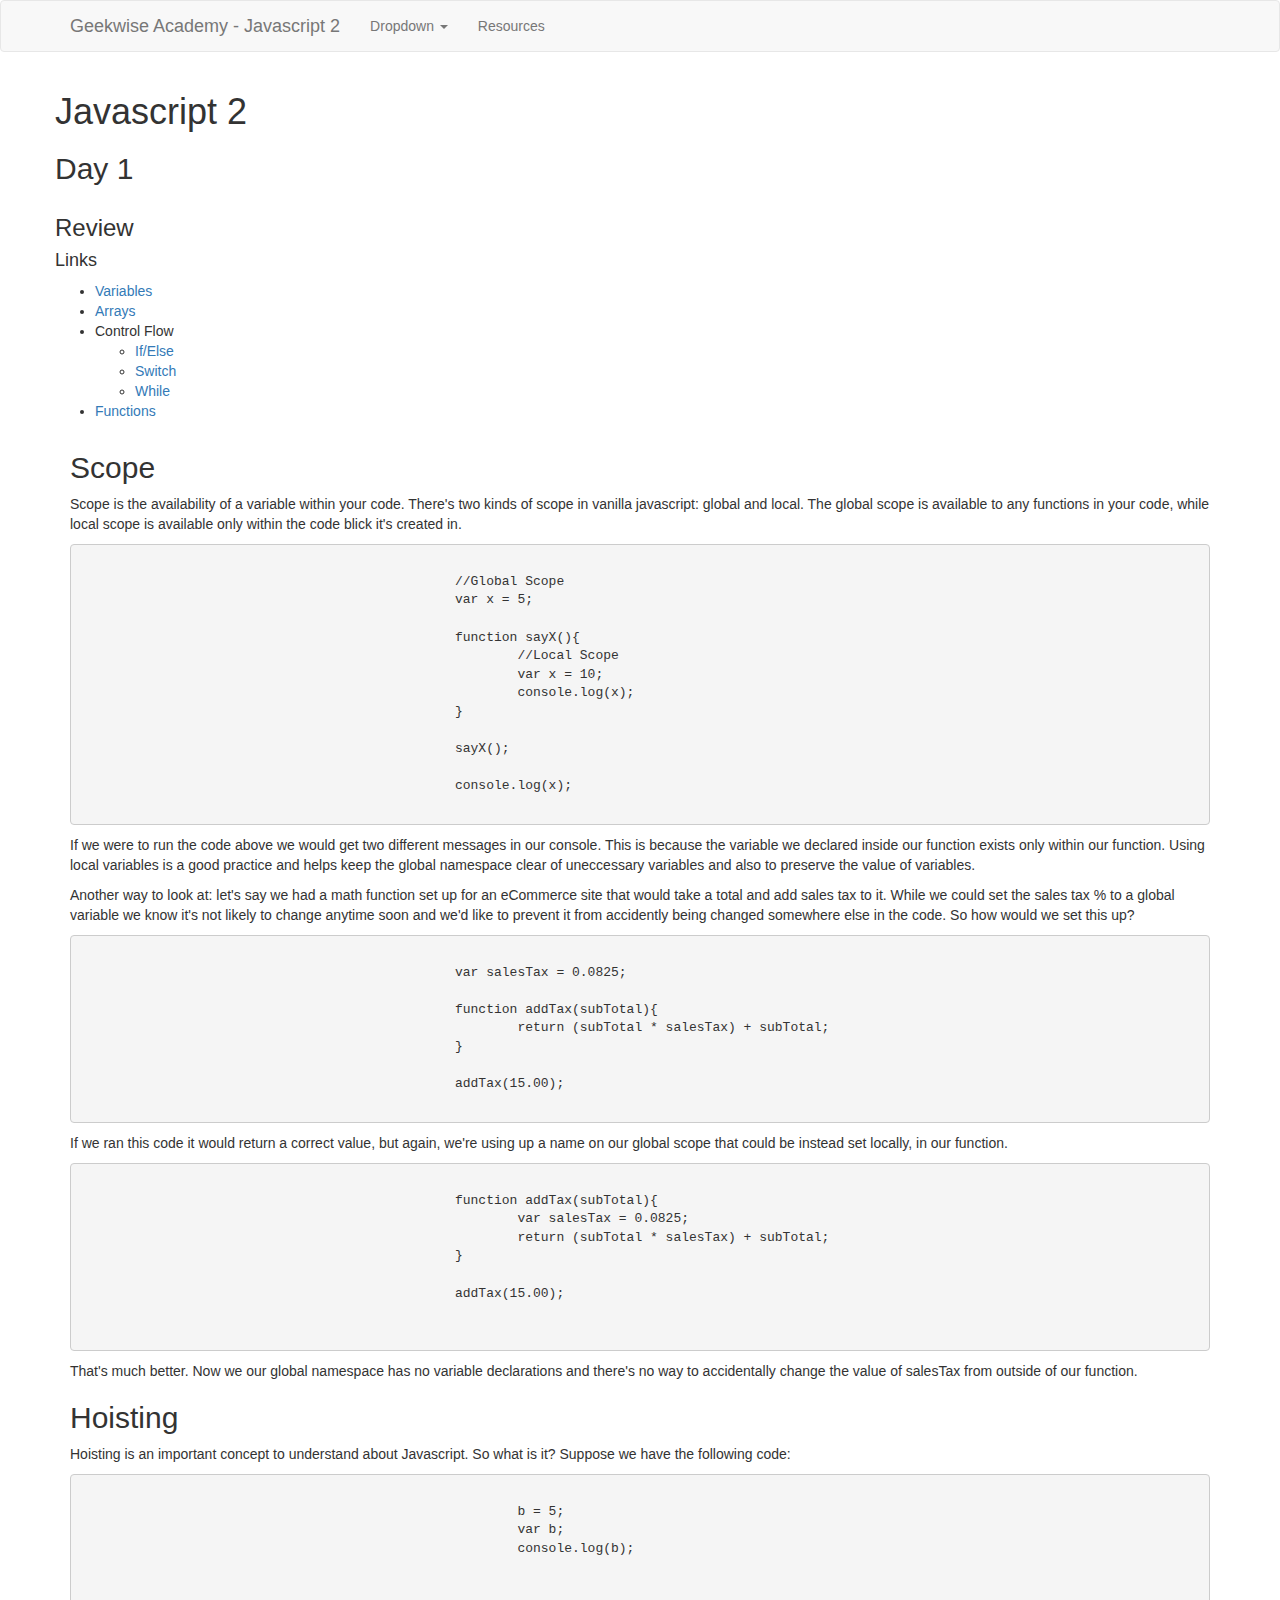
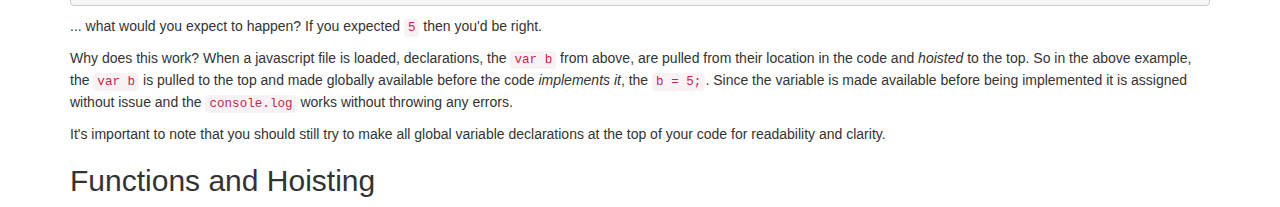
==== index.html @ 5cf08e82 "added day 1" ====
<!DOCTYPE html>
<html lang="en">
<head>
	<meta charset="UTF-8">
	<title>Document</title>
	<link rel="stylesheet" href="bower_components/bootstrap/dist/css/bootstrap.min.css">
</head>
<body>
	<header>
		<nav class="navbar navbar-default">
		  <div class="container">
		    <!-- Brand and toggle get grouped for better mobile display -->
		    <div class="navbar-header">
		      <button type="button" class="navbar-toggle collapsed" data-toggle="collapse" data-target="#bs-example-navbar-collapse-1" aria-expanded="false">
		        <span class="sr-only">Toggle navigation</span>
		        <span class="icon-bar"></span>
		        <span class="icon-bar"></span>
		        <span class="icon-bar"></span>
		      </button>
		      <a class="navbar-brand" href="#">Geekwise Academy - Javascript 2</a>
		    </div>

		    <!-- Collect the nav links, forms, and other content for toggling -->
		    <div class="collapse navbar-collapse" id="bs-example-navbar-collapse-1">
		      <ul class="nav navbar-nav">

		        <li class="dropdown">
		          <a href="#" class="dropdown-toggle" data-toggle="dropdown" role="button" aria-haspopup="true" aria-expanded="false">Dropdown <span class="caret"></span></a>
		          <ul class="dropdown-menu">
		            <li><a href="index.html">Day 1 - Review</a></li>
		            <li><a href="day2.html">Day 2 - Review/Setup</a></li>
		            <li><a href="day3.html">Day 3 - Objects</a></li>
		            <li><a href="day4.html">Day 4 - Object Constructors</a></li>
		            <li><a href="day5.html">Day 5 - Using Objects</a></li>
		            <li><a href="day6.html">Day 6 - Intro to Angular</a></li>
		            <li><a href="">Day 7 - Modules/Controllers</a></li>
		            <li><a href="">Day 8 - Services</a></li>
		            <li><a href="">Day 9 - Factories</a></li>
		            <li><a href="">Day 10 - Directives</a></li>
		            <li><a href="">Day 11 - Angular Review</a></li>
		            <li><a href="">Day 12 Wrap Up</a></li>
		          </ul>
		        </li>
		        <li><a href="">Resources</a></li>
		      </ul>
		    </div><!-- /.navbar-collapse -->
		  </div><!-- /.container-fluid -->
		</nav>
	</header>
	<main>
		<div class="container">
			<div class="row">
				<h1>Javascript 2</h1>
				<h2>Day 1</h2>
			</div>
			<div class="row">
				<h3>Review</h3>
				<h4>Links</h4>
				<ul>
					<li>
						<a href="https://developer.mozilla.org/en-US/docs/Web/JavaScript/Reference/Statements/var" target="_blank">
							Variables
						</a>
					</li>
					<li>
						<a href="https://developer.mozilla.org/en-US/docs/Web/JavaScript/Reference/Global_Objects/Array" target="_blank">
							Arrays
						</a>
					</li>
					<li>Control Flow
						<ul>
							<li>
								<a href="https://developer.mozilla.org/en-US/docs/Web/JavaScript/Reference/Statements/if...else" target="_blank">If/Else</a>
							</li>
							<li>
								<a href="https://developer.mozilla.org/en-US/docs/Web/JavaScript/Reference/Statements/switch" target="_blank">Switch</a>
							</li>
							<li>
								<a href="https://developer.mozilla.org/en-US/docs/Web/JavaScript/Reference/Statements/while" target="_blank">While</a>
							</li>
						</ul>
					</li>
					<li>
						<a href="https://developer.mozilla.org/en-US/docs/Web/JavaScript/Reference/Functions" target="_blank">
							Functions
						</a>
					</li>
				</ul>
			</div>
			<div class="row">
				<div class="col-md-12">
					<h2>Scope</h2>
					<p>Scope is the availability of a variable within your code. There's two kinds of scope in vanilla javascript: global and local. The global scope is available to any functions in your code, while local scope is available only within the code blick it's created in.</p>
					<pre><code>
						//Global Scope
						var x = 5;

						function sayX(){
							//Local Scope
							var x = 10;
							console.log(x);
						}
						
						sayX();

						console.log(x);
					</code></pre>

					<p>If we were to run the code above we would get two different messages in our console. This is because the variable we declared inside our function exists only within our function. Using local variables is  a good practice and helps keep the global namespace clear of uneccessary variables and also to preserve the value of variables.</p>
					<p>Another way to look at: let's say we had a math function set up for an eCommerce site that would take a total and add sales tax to it. While we could set the sales tax % to a global variable we know it's not likely to change anytime soon and we'd like to prevent it from accidently being changed somewhere else in the code. So how would we set this up?</p>
					
					<pre><code>
						var salesTax = 0.0825;

						function addTax(subTotal){
							return (subTotal * salesTax) + subTotal;
						}

						addTax(15.00);
					</code></pre>	

					<p>If we ran this code it would return a correct value, but again, we're using up a name on our global scope that could be instead set locally, in our function.</p>

					<pre><code>
						function addTax(subTotal){
							var salesTax = 0.0825;
							return (subTotal * salesTax) + subTotal;
						}

						addTax(15.00);

					</code></pre>

					<p>That's much better. Now we our global namespace has no variable declarations and there's no way to accidentally change the value of salesTax from outside of our function.</p>


					<h2>Hoisting</h2>
					<p>Hoisting is an important concept to understand about Javascript. So what is it? Suppose we have the following code:</p>
					
					<pre>
						<code>
							b = 5;
							var b;
							console.log(b);
						</code>
					</pre>
					
					<p>... what would you expect to happen? If you expected <code>5</code> then you'd be right.</p>
					<p>Why does this work? When a javascript file is loaded, declarations, the <code>var b</code> from above, are pulled from their location in the code and <em>hoisted</em> to the top. So in the above example, the <code>var b</code> is pulled to the top and made globally available before the code <em>implements it</em>, the <code>b = 5;</code>. Since the variable is made available before being implemented it is assigned without issue and the <code>console.log</code> works without throwing any errors.</p>
					
					<p>It's important to note that you should still try to make all global variable declarations at the top of your code for readability and clarity.</p>

					<h2>Functions and Hoisting</h2>
				</div>
			</div>
		</div>
	</main>
	<script src="bower_components/jquery/dist/jquery.min.js"></script>
	<script src="bower_components/bootstrap/dist/js/bootstrap.min.js"></script>
</body>
</html>
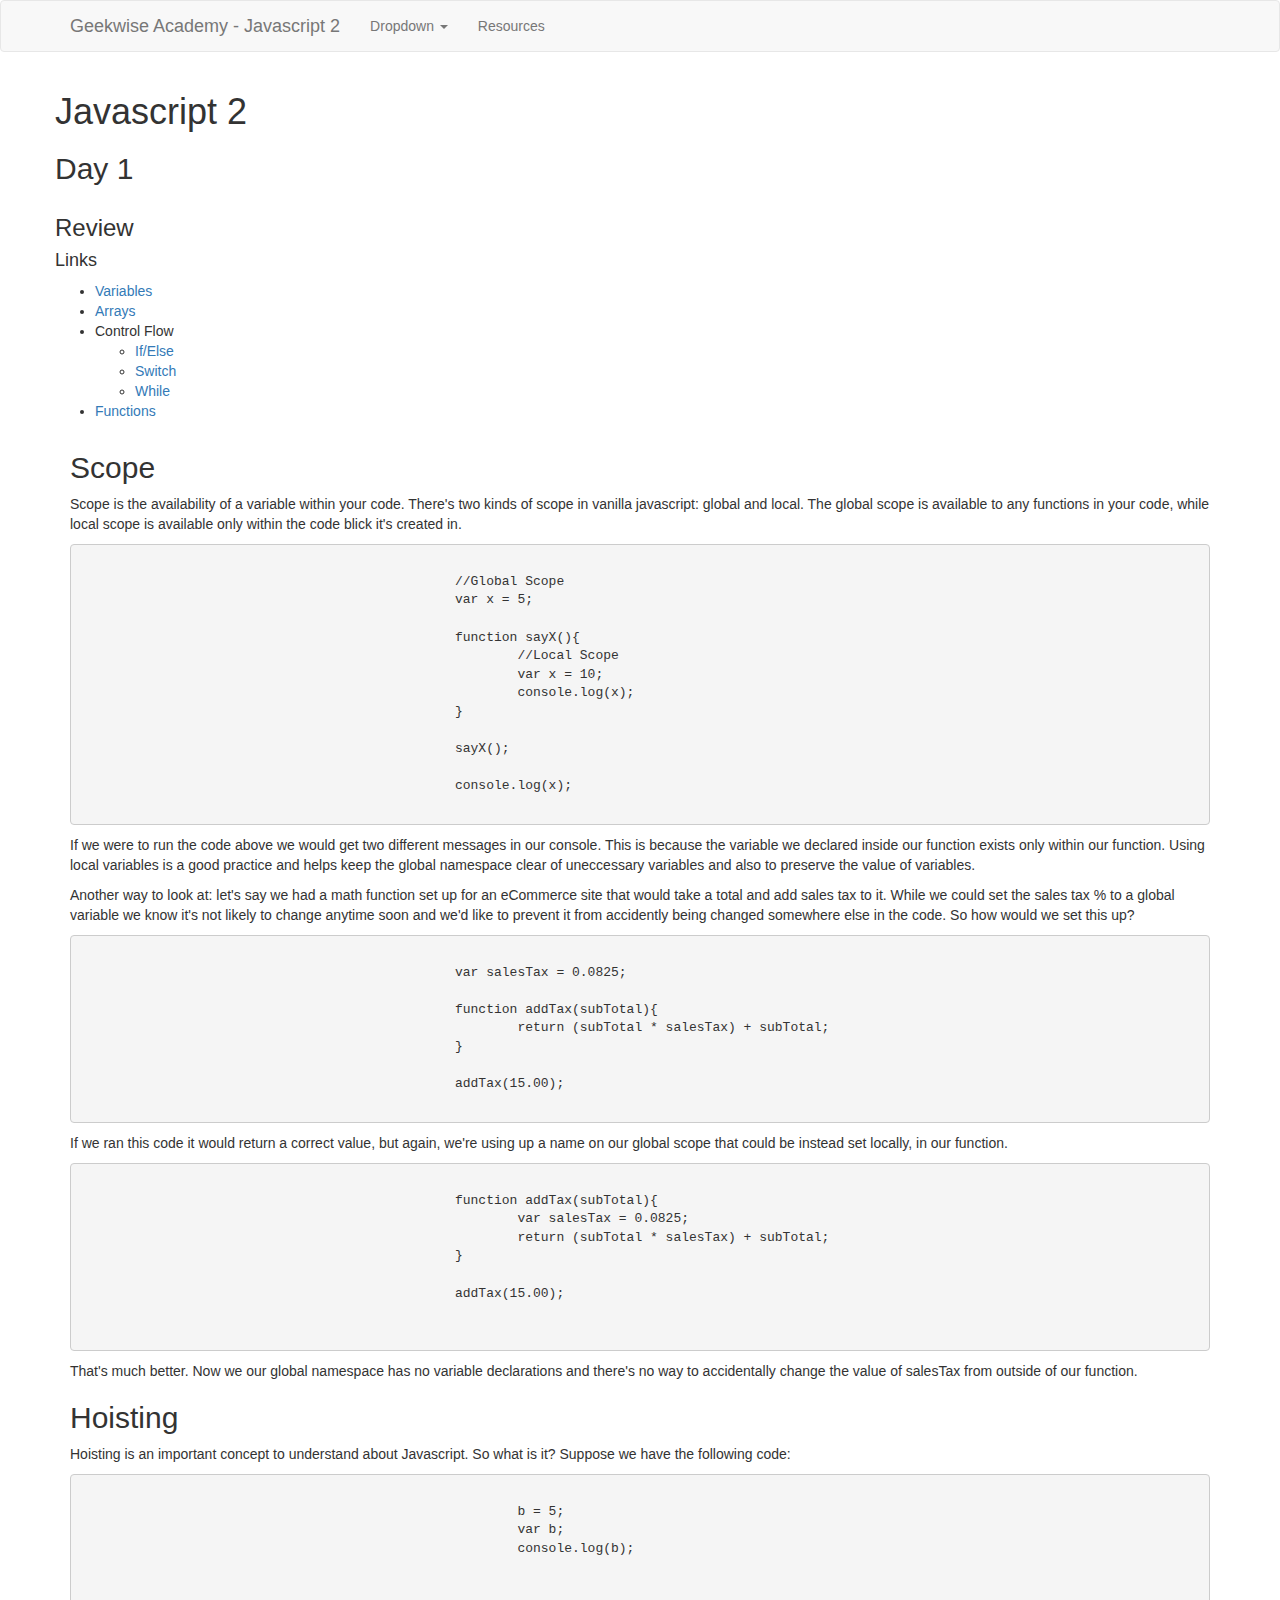
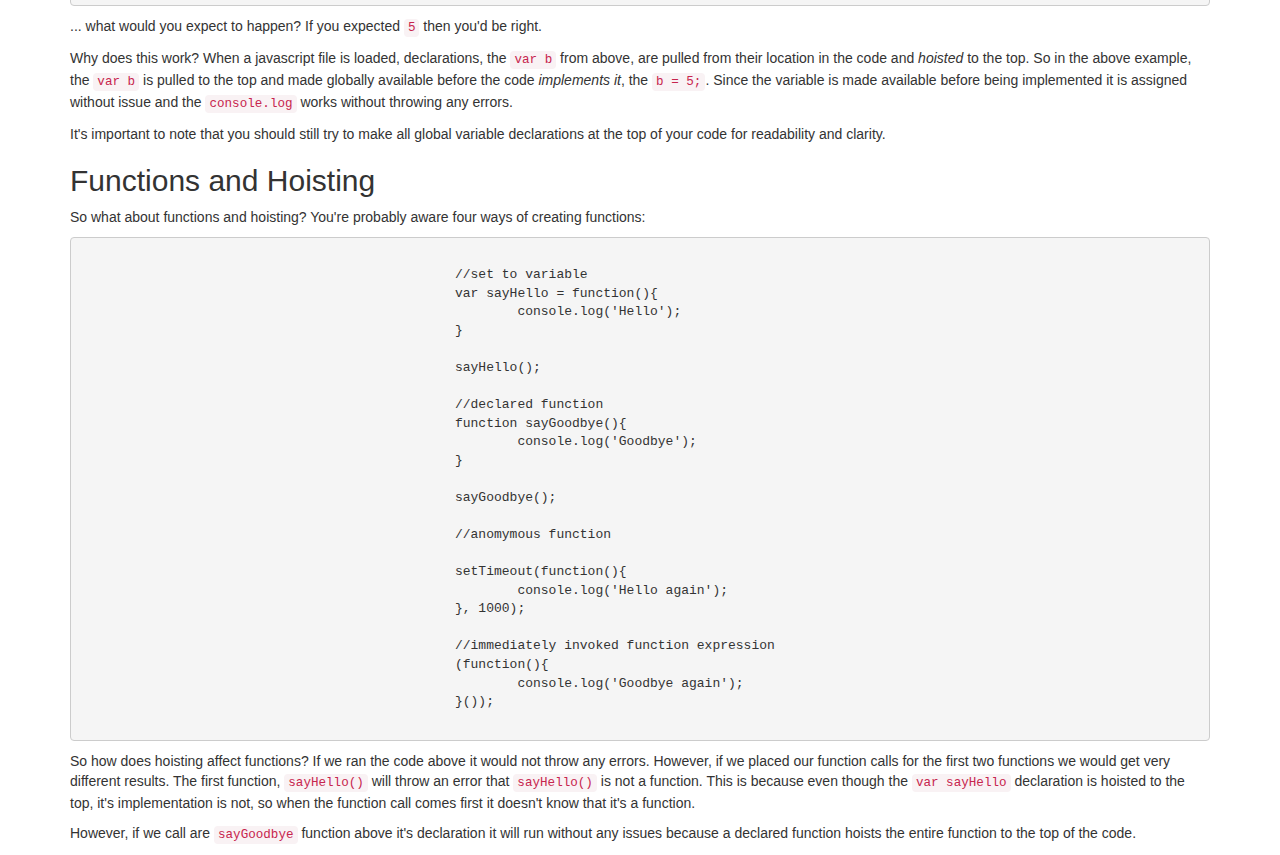
==== commit fd6a1037: "finished day 1" ====
--- a/index.html
+++ b/index.html
@@ -151,6 +151,36 @@
 					<p>It's important to note that you should still try to make all global variable declarations at the top of your code for readability and clarity.</p>
 
 					<h2>Functions and Hoisting</h2>
+					<p>So what about functions and hoisting? You're probably aware four ways of creating functions:</p>
+					<pre><code>
+						//set to variable
+						var sayHello = function(){
+							console.log('Hello');
+						}
+						
+						sayHello();
+							
+						//declared function
+						function sayGoodbye(){
+							console.log('Goodbye');
+						}
+
+						sayGoodbye();
+
+						//anomymous function
+						
+						setTimeout(function(){
+							console.log('Hello again');
+						}, 1000);
+
+						//immediately invoked function expression
+						(function(){
+							console.log('Goodbye again');
+						}());
+					</code></pre>
+
+					<p>So how does hoisting affect functions? If we ran the code above it would not throw any errors. However, if we placed our function calls for the first two functions we would get very different results. The first function, <code>sayHello()</code> will throw an error that <code>sayHello()</code> is not a function. This is because even though the <code>var sayHello</code> declaration is hoisted to the top, it's implementation is not, so when the function call comes first it doesn't know that it's a function.</p>
+					<p>However, if we call are <code>sayGoodbye</code> function above it's declaration it will run without any issues because a declared function hoists the entire function to the top of the code.</p>
 				</div>
 			</div>
 		</div>
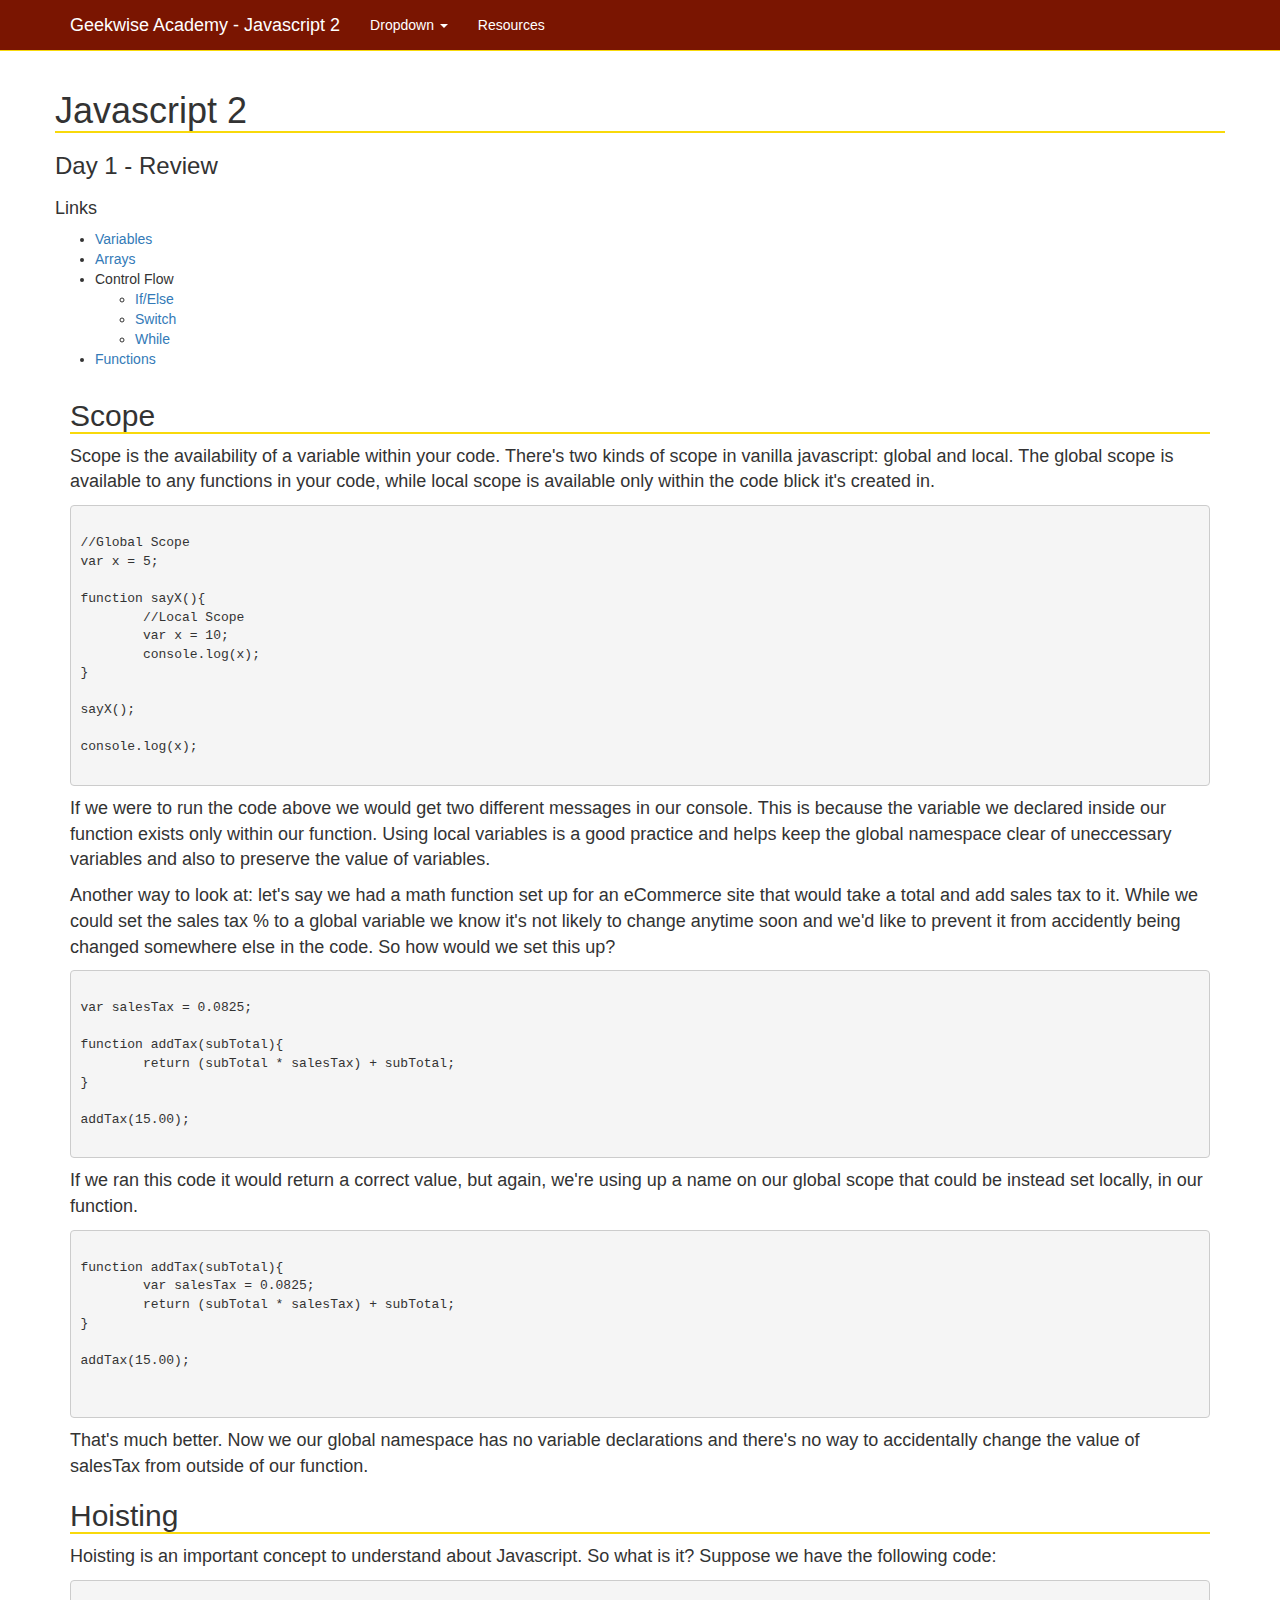
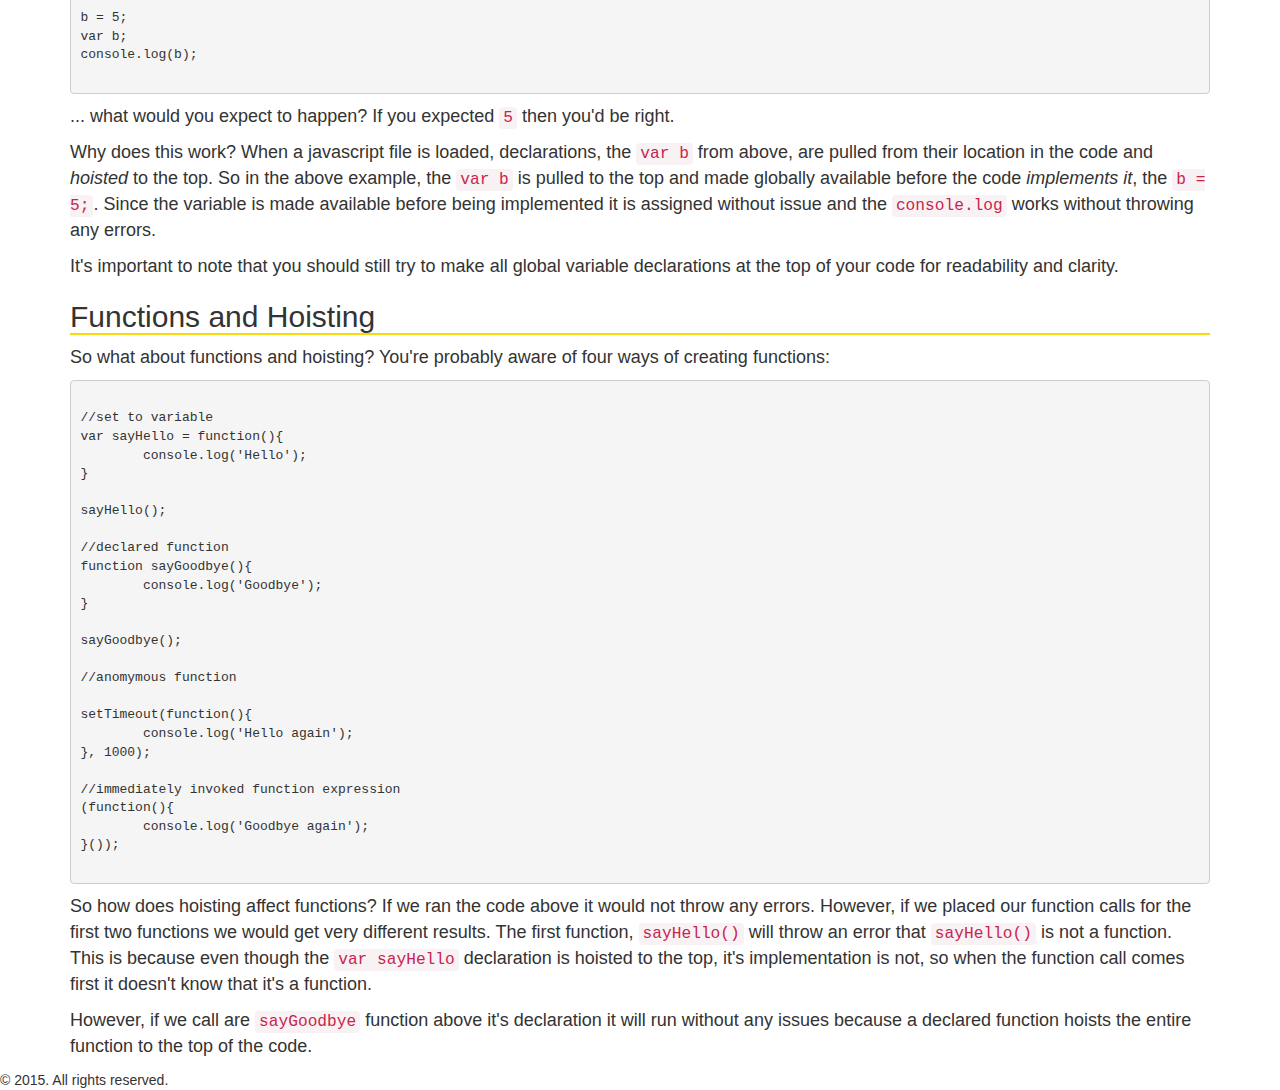
==== commit 2b085475: "added days 3,,4, and resources" ====
--- a/index.html
+++ b/index.html
@@ -4,6 +4,7 @@
 	<meta charset="UTF-8">
 	<title>Document</title>
 	<link rel="stylesheet" href="bower_components/bootstrap/dist/css/bootstrap.min.css">
+	<link rel="stylesheet" href="styles.css">
 </head>
 <body>
 	<header>
@@ -41,7 +42,7 @@
 		            <li><a href="">Day 12 Wrap Up</a></li>
 		          </ul>
 		        </li>
-		        <li><a href="">Resources</a></li>
+		        <li><a href="resources.html">Resources</a></li>
 		      </ul>
 		    </div><!-- /.navbar-collapse -->
 		  </div><!-- /.container-fluid -->
@@ -51,10 +52,9 @@
 		<div class="container">
 			<div class="row">
 				<h1>Javascript 2</h1>
-				<h2>Day 1</h2>
+				<h3>Day 1 - Review</h3>
 			</div>
 			<div class="row">
-				<h3>Review</h3>
 				<h4>Links</h4>
 				<ul>
 					<li>
@@ -92,42 +92,42 @@
 					<h2>Scope</h2>
 					<p>Scope is the availability of a variable within your code. There's two kinds of scope in vanilla javascript: global and local. The global scope is available to any functions in your code, while local scope is available only within the code blick it's created in.</p>
 					<pre><code>
-						//Global Scope
-						var x = 5;
+//Global Scope
+var x = 5;
 
-						function sayX(){
-							//Local Scope
-							var x = 10;
-							console.log(x);
-						}
-						
-						sayX();
+function sayX(){
+	//Local Scope
+	var x = 10;
+	console.log(x);
+}
 
-						console.log(x);
+sayX();
+
+console.log(x);
 					</code></pre>
 
 					<p>If we were to run the code above we would get two different messages in our console. This is because the variable we declared inside our function exists only within our function. Using local variables is  a good practice and helps keep the global namespace clear of uneccessary variables and also to preserve the value of variables.</p>
 					<p>Another way to look at: let's say we had a math function set up for an eCommerce site that would take a total and add sales tax to it. While we could set the sales tax % to a global variable we know it's not likely to change anytime soon and we'd like to prevent it from accidently being changed somewhere else in the code. So how would we set this up?</p>
 					
 					<pre><code>
-						var salesTax = 0.0825;
+var salesTax = 0.0825;
 
-						function addTax(subTotal){
-							return (subTotal * salesTax) + subTotal;
-						}
+function addTax(subTotal){
+	return (subTotal * salesTax) + subTotal;
+}
 
-						addTax(15.00);
+addTax(15.00);
 					</code></pre>	
 
 					<p>If we ran this code it would return a correct value, but again, we're using up a name on our global scope that could be instead set locally, in our function.</p>
 
 					<pre><code>
-						function addTax(subTotal){
-							var salesTax = 0.0825;
-							return (subTotal * salesTax) + subTotal;
-						}
+function addTax(subTotal){
+	var salesTax = 0.0825;
+	return (subTotal * salesTax) + subTotal;
+}
 
-						addTax(15.00);
+addTax(15.00);
 
 					</code></pre>
 
@@ -137,13 +137,13 @@
 					<h2>Hoisting</h2>
 					<p>Hoisting is an important concept to understand about Javascript. So what is it? Suppose we have the following code:</p>
 					
-					<pre>
-						<code>
-							b = 5;
-							var b;
-							console.log(b);
-						</code>
-					</pre>
+<pre>
+	<code>
+b = 5;
+var b;
+console.log(b);
+	</code>
+</pre>
 					
 					<p>... what would you expect to happen? If you expected <code>5</code> then you'd be right.</p>
 					<p>Why does this work? When a javascript file is loaded, declarations, the <code>var b</code> from above, are pulled from their location in the code and <em>hoisted</em> to the top. So in the above example, the <code>var b</code> is pulled to the top and made globally available before the code <em>implements it</em>, the <code>b = 5;</code>. Since the variable is made available before being implemented it is assigned without issue and the <code>console.log</code> works without throwing any errors.</p>
@@ -151,32 +151,32 @@
 					<p>It's important to note that you should still try to make all global variable declarations at the top of your code for readability and clarity.</p>
 
 					<h2>Functions and Hoisting</h2>
-					<p>So what about functions and hoisting? You're probably aware four ways of creating functions:</p>
+					<p>So what about functions and hoisting? You're probably aware of four ways of creating functions:</p>
 					<pre><code>
-						//set to variable
-						var sayHello = function(){
-							console.log('Hello');
-						}
-						
-						sayHello();
-							
-						//declared function
-						function sayGoodbye(){
-							console.log('Goodbye');
-						}
+//set to variable
+var sayHello = function(){
+	console.log('Hello');
+}
 
-						sayGoodbye();
+sayHello();
+	
+//declared function
+function sayGoodbye(){
+	console.log('Goodbye');
+}
 
-						//anomymous function
-						
-						setTimeout(function(){
-							console.log('Hello again');
-						}, 1000);
+sayGoodbye();
 
-						//immediately invoked function expression
-						(function(){
-							console.log('Goodbye again');
-						}());
+//anomymous function
+
+setTimeout(function(){
+	console.log('Hello again');
+}, 1000);
+
+//immediately invoked function expression
+(function(){
+	console.log('Goodbye again');
+}());
 					</code></pre>
 
 					<p>So how does hoisting affect functions? If we ran the code above it would not throw any errors. However, if we placed our function calls for the first two functions we would get very different results. The first function, <code>sayHello()</code> will throw an error that <code>sayHello()</code> is not a function. This is because even though the <code>var sayHello</code> declaration is hoisted to the top, it's implementation is not, so when the function call comes first it doesn't know that it's a function.</p>
@@ -185,6 +185,9 @@
 			</div>
 		</div>
 	</main>
+	<footer>
+		&copy; 2015. All rights reserved.
+	</footer>
 	<script src="bower_components/jquery/dist/jquery.min.js"></script>
 	<script src="bower_components/bootstrap/dist/js/bootstrap.min.js"></script>
 </body>
--- a/styles.css
+++ b/styles.css
@@ -0,0 +1,43 @@
+
+h1, h2{
+	border-bottom: 2px solid #F8D90B;
+}
+p{
+	font-size: 18px;
+}
+
+.navbar{
+	border-radius: 0;
+	border-top: 0;
+	border-left: 0;
+	border-right: 0;
+}
+
+.navbar-default {
+    background-color: #7A1501;
+    border-color: #F8D90B;
+}
+
+.navbar-default .navbar-brand{
+	color: #fff;
+}
+
+.navbar-default .navbar-brand:hover {
+    color: #F8D90B;
+}
+.navbar-default .navbar-nav>li>a{
+	color: #fff;
+}
+
+.navbar-default .navbar-nav>li>, .navbar-default .navbar-nav>li>a{
+	color: #fff;
+}
+
+.navbar-default .navbar-nav>li>a:focus, .navbar-default .navbar-nav>li>a:hover{
+	color: #F8D90B;
+}
+
+.navbar-default .navbar-nav>.open>a, .navbar-default .navbar-nav>.open>a:focus, .navbar-default .navbar-nav>.open>a:hover {
+    color: #7A1501;
+    background-color: #F8D90B;
+}